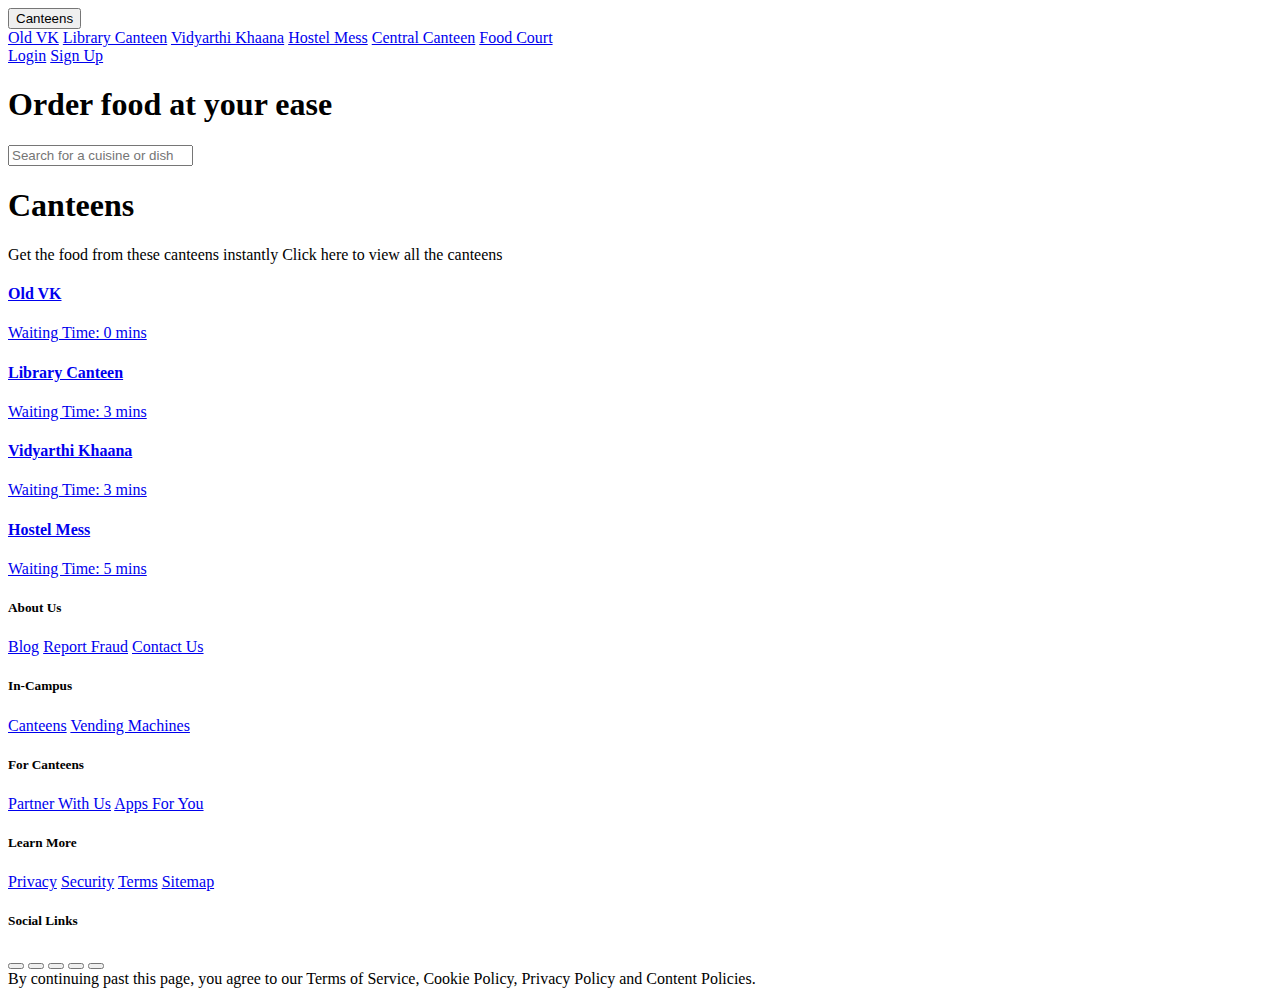
==== index.html @ ff4709c9 "Add files via upload" ====
<!DOCTYPE html>
<html>

<head>

    <meta charset="UTF-8">
    <meta name="viewport" content="width=device-width, initial-scale=1.0">
    <meta http-equiv="X-UA-Compatible" content="ie=edge">

    <link rel="stylesheet" href="https://cdnjs.cloudflare.com/ajax/libs/font-awesome/6.1.1/css/all.min.css"
        integrity="sha512-KfkfwYDsLkIlwQp6LFnl8zNdLGxu9YAA1QvwINks4PhcElQSvqcyVLLD9aMhXd13uQjoXtEKNosOWaZqXgel0g=="
        crossorigin="anonymous" referrerpolicy="no-referrer" />

    <link rel="preconnect" href="https://fonts.googleapis.com" />
    <link rel="preconnect" href="https://fonts.gstatic.com" crossorigin />
    <link rel="stylesheet"
        href="https://fonts.googleapis.com/css2?family=Poppins:ital,wght@0,100;0,200;0,300;0,400;0,500;0,600;0,700;0,800;0,900;1,100;1,200;1,300;1,400;1,500;1,600;1,700;1,800;1,900&display=swap" />

    <link rel="stylesheet" href="stylez/style.css" />

    <title>BMS Canteens</title>
</head>

<body>
    <section class="hero__section">
        <header>
            <nav class="navbar">
                <div class="navbar__menu_container">
                    <div class="dropdown">
                        <button class="dropdown-button">Canteens</button>
                        <div class="dropdown-content">
                            <a href="menu.html">Old VK</a>
                            <a href="menu.html">Library Canteen</a>
                            <a href="menu.html">Vidyarthi Khaana</a>
                            <a href="menu.html">Hostel Mess</a>
                            <a href="menu.html">Central Canteen</a>
                            <a href="menu.html">Food Court</a>
                        </div>
                    </div>
                    <!-- <a href="dropdown.html" class="link">Canteens</a> -->
                    <a href="signup.html" class="link">Login</a>
                    <a href="signup.html" class="link">Sign Up</a>
                </div>
                <div class="user_icon">
                    <a href="#" ><i class="fa-solid fa-user"></i></a>
                </div>
                </div>
            </nav>
        </header>
        <div class="hero__section_container">
            <h1 class="hero__section_heading">Order food at your ease</h1>
            <div class="hero__section_container_input">
                <i class="fa-solid fa-magnifying-glass" id="search_icon"></i>
                <input class="hero__section_input_search" type="text" placeholder="Search for a cuisine or dish" />
            </div>
        </div>
    </section>
    <section class="container_collections">
        <h1>Canteens </h1>
        <div class="sub_heading__container">
            <span>Get the food from these canteens instantly </span>
            <span id="span">Click here to view all the canteens</span>
        </div>
        <div class="collections__cards_container">

            <a href="menu.html" class="cards card1">
                <div class="overlay"></div>
                <div class="collections__content">
                    <h4>Old VK</h4>
                    <span>Waiting Time: 0 mins</span>
                </div>
            </a>
        
            <a href="menu.html" class="cards card2">
                <div class="overlay"></div>
                <div class="collections__content">
                    <h4>Library Canteen</h4>
                    <span>Waiting Time: 3 mins</span>
                </div>
            </a>
        
            <a href="menu.html" class="cards card3">
                <div class="overlay"></div>
                <div class="collections__content">
                    <h4>Vidyarthi Khaana</h4>
                    <span>Waiting Time: 3 mins</span>
                </div>
            </a>
        
            <a href="menu.html" class="cards card4">
                <div class="overlay"></div>
                <div class="collections__content">
                    <h4>Hostel Mess</h4>
                    <span>Waiting Time: 5 mins</span>
                </div>
            </a>
        
        </div>
        

        </div>
    </section>
    <!-- This is for footer section -->
    <footer class="footer__container">
        <div class="navigation_container">
            <div class="link_container">
                <h5>About Us</h5>
                <div class="link_container_anchors">
                    <a href="#">Blog</a>
                    <a href="#">Report Fraud</a>
                    <a href="#">Contact Us</a>
                </div>
            </div>

            <div class="link_container">
                <h5>In-Campus </h5>
                <div class="link_container_anchors">
                    <a href="#">Canteens</a>
                    <a href="#">Vending Machines</a>
                </div>
            </div>

            <div class="link_container">
                <h5>For Canteens</h5>
                <div class="link_container_anchors">
                    <a href="#">Partner With Us</a>
                    <a href="#">Apps For You</a>
                </div>
            </div>

            <div class="link_container">
                <h5>Learn More</h5>
                <div class="link_container_anchors">
                    <a href="#">Privacy</a>
                    <a href="#">Security</a>
                    <a href="#">Terms</a>
                    <a href="#">Sitemap</a>
                </div>
            </div>

            <div class="link_container">
                <h5>Social Links</h5>
                <div class="social_media_icon_buttons">
                    <button><i class="fa-brands fa-linkedin-in"></i> </button>
                    <button><i class="fa-brands fa-instagram"></i></button>
                    <button><i class="fa-brands fa-twitter"></i></button>
                    <button><i class="fa-brands fa-facebook"></i></button>
                    <button><i class="fa-brands fa-youtube"></i></button>
                </div>
            </div>
        </div>
        <div class="disclaimer">
            By continuing past this page, you agree to our Terms of Service, Cookie Policy,
            Privacy Policy and Content Policies.
        </div>
    </footer>
</body>

</html>
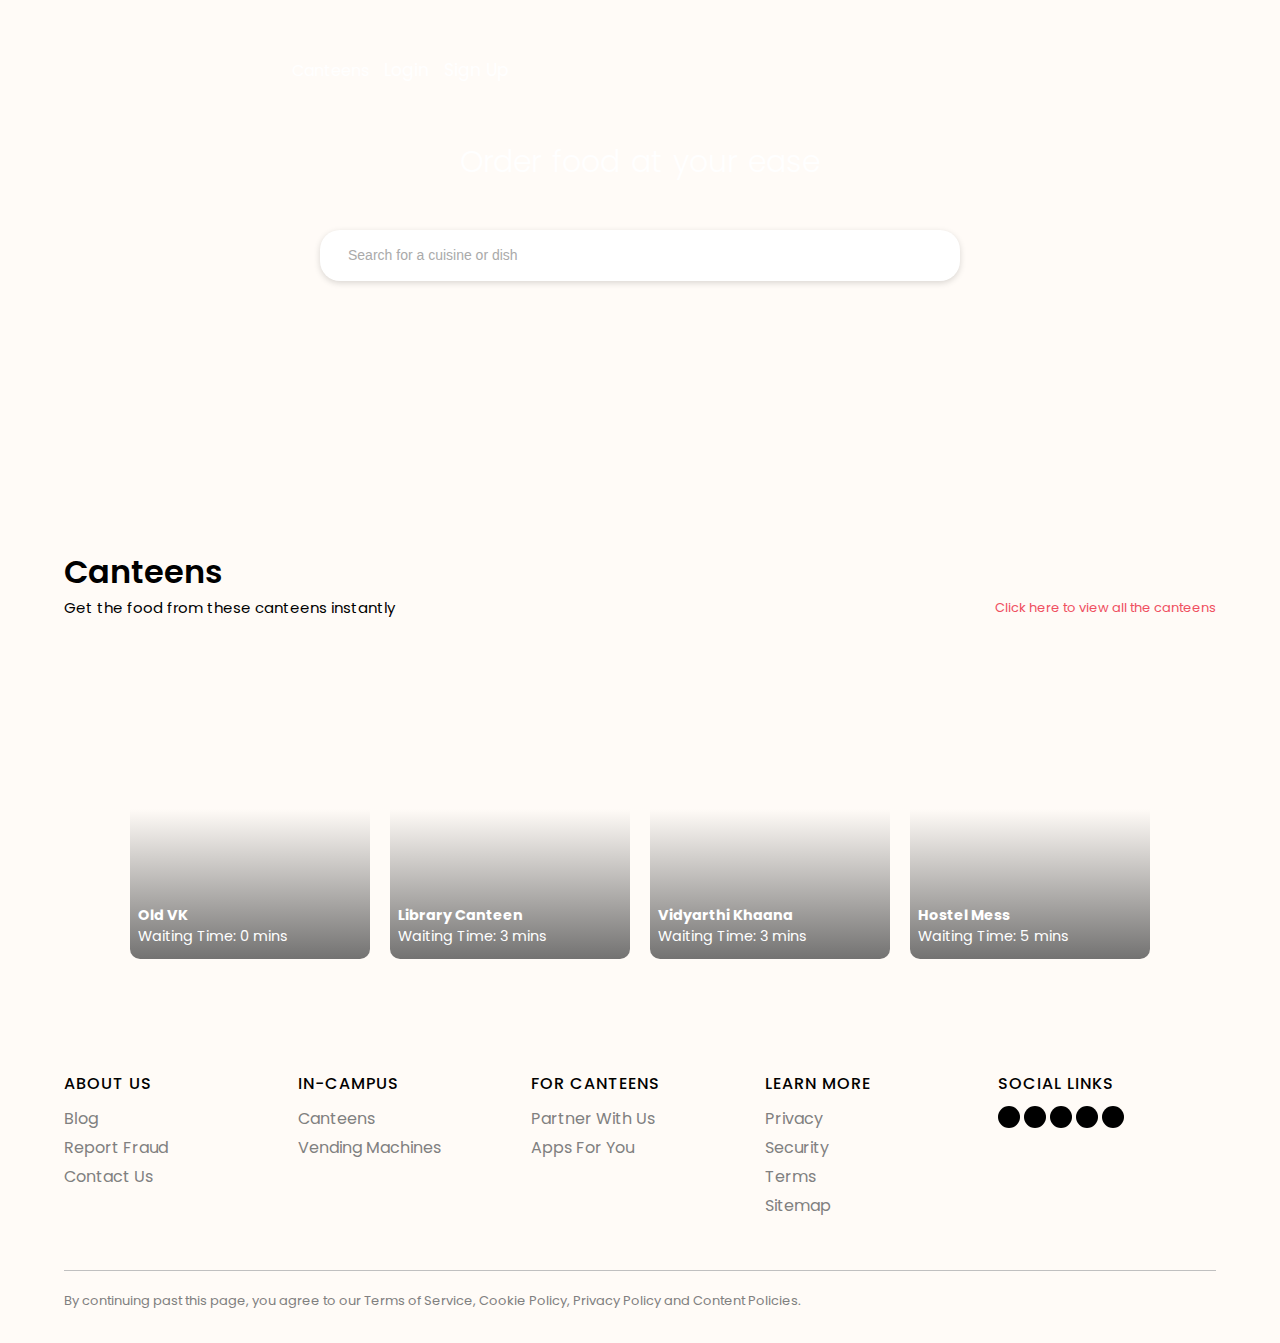
==== commit af27718c: "Update index.html" ====
--- a/index.html
+++ b/index.html
@@ -38,8 +38,8 @@
                         </div>
                     </div>
                     <!-- <a href="dropdown.html" class="link">Canteens</a> -->
-                    <a href="signup.html" class="link">Login</a>
-                    <a href="signup.html" class="link">Sign Up</a>
+                    <a href="login.html" class="link">Login</a>
+                    <a href="login.html" class="link">Sign Up</a>
                 </div>
                 <div class="user_icon">
                     <a href="#" ><i class="fa-solid fa-user"></i></a>
@@ -156,4 +156,4 @@
     </footer>
 </body>
 
-</html>+</html>
--- a/stylez/style.css
+++ b/stylez/style.css
@@ -0,0 +1,660 @@
+*{
+    margin: 0;
+    padding: 0;
+    box-sizing: border-box;
+    font-family: 'Poppins', sans-serif;
+}
+
+body{
+    background: rgb(255,251,247);
+    margin-bottom: -32px;
+}
+
+/* Hero section */
+
+.hero__section 
+{
+    background-image: url("../assets/can.jpg"); /* Correct syntax */
+    height: 500px;
+    background-size: cover;
+    background-position: center;
+    position: relative;
+}
+
+.navbar {
+    display: flex;
+    height: 40px;
+    align-items: center;
+    padding-left: 80px;
+    padding-right: 60px;
+    font-size: 17px;
+}
+
+.navbar a {
+    color: white;
+    text-decoration: none;
+}
+
+.navbar a:hover {
+    transform: scale(1.02);
+}
+
+.navbar__menu_container {
+    margin-top: 100px;  /* Bring it down slightly */
+    margin-left: 200px; /* Shift it towards the left */
+    padding: 8px 12px;
+    display: flex;
+    gap: 15px;
+    border-radius: 4px;
+    color: white;
+}
+
+/* Dropdown Button */
+/* Dropdown Container */
+.dropdown {
+    position: relative;
+    display: inline-block; /* Keeps it inline with other menu items */
+}
+
+/* Dropdown Button as Plain Text */
+.dropdown-button {
+    background-color: transparent; /* No background */
+    color: white; /* White text */
+    font-size: 16px; /* Font size */
+    padding: 0; /* No padding */
+    border: none; /* No border */
+    cursor: pointer; /* Pointer cursor on hover */
+    text-decoration: none; /* Remove underline */
+    font-weight: normal; /* Normal font weight */
+}
+
+/* Hover effect on Dropdown Button */
+.dropdown-button:hover {
+    color: rgba(255, 255, 255, 0.7); /* Change text color on hover */
+}
+
+/* Dropdown Content */
+.dropdown-content {
+    display: none; /* Hidden by default */
+    position: absolute;
+    background-color: rgba(0, 0, 0, 0.9); /* Dark background */
+    min-width: 160px;
+    z-index: 1;
+    border-radius: 5px;
+    margin-top: 5px;
+}
+
+/* Dropdown Links */
+.dropdown-content a {
+    color: white; /* White text */
+    padding: 12px 16px;
+    text-decoration: none;
+    display: block;
+    font-size: 14px;
+}
+
+/* Hover effect on Links */
+.dropdown-content a:hover {
+    background-color: rgba(255, 255, 255, 0.1); /* Light background on hover */
+}
+
+/* Show dropdown when hovering over the button */
+.dropdown:hover .dropdown-content {
+    display: block;
+}
+
+
+/* Dropdown Menu */
+.dropdown-content {
+    display: none;
+    position: absolute;
+    background-color: transparent; /* Transparent background for dropdown */
+    min-width: 160px;
+    box-shadow: 0 8px 16px rgba(0, 0, 0, 0.2);
+    z-index: 1;
+    border-radius: 5px;
+    border: 1px solid rgba(255, 255, 255, 0.2); /* Subtle border for visibility */
+}
+
+.dropdown-content a {
+    color: white; /* Text color */
+    padding: 12px 16px;
+    text-decoration: none;
+    display: block;
+    font-size: 14px;
+    background-color: rgba(255, 255, 255, 0.1); /* Light transparent background */
+}
+
+/* Hover effect for dropdown links */
+.dropdown-content a:hover {
+    background-color: rgba(255, 255, 255, 0.3); /* Darker on hover */
+}
+
+/* Show dropdown on hover */
+.dropdown:hover .dropdown-content {
+    display: block;
+}
+
+.user_icon {
+    height: 25px;
+    width: 25px;
+    position: absolute;
+    right: 225px;
+    top: 45px;
+    border: 2px soli;
+    border-radius: 50%;
+    margin-top: 10px;  /* Adjust as needed */
+    margin-right: 0;   /* Align the icon to the right */
+    display: flex;     /* Ensure flexbox properties are applied */
+    /* align-items: center; */
+    justify-content: right;
+}
+
+
+
+.hero__section_container{
+    display: flex;
+    flex-direction: column;
+    align-items: center;
+    justify-content: center;
+    gap: 25px;
+    height: calc(400px - 40px);
+}
+
+.hero__section_logo{
+    height: 116px;
+    width: 388px;
+}
+
+
+.hero__section_heading{
+    color: white;
+    word-spacing: 3px;
+    font-size: 30px;
+    font-weight: 380;
+}
+
+.hero__section_container_input{
+    background: white;
+    border-radius: 10px;
+    width: 37%;
+    padding: 7px;
+    display: flex; 
+    align-items: center;
+    justify-content: space-around;
+    gap: 3px;
+}
+
+#location_icon{
+    color: rgb(239,79,95);
+    margin-top: -4px;
+}
+
+
+
+
+/* Container for the search bar */
+.hero__section_container_input {
+    display: flex;
+    align-items: center;
+    justify-content: center;
+    background-color: #fff; /* Clean white background */
+    border-radius: 20px; /* Rounded corners for a minimalist look */
+    box-shadow: 0 2px 6px rgba(0, 0, 0, 0.15); /* Subtle shadow for depth */
+    padding: 10px 15px; /* Padding for a compact layout */
+    width: 50%; /* Adjust width as per your layout */
+    margin: 20px auto; /* Center the search bar and add spacing */
+}
+
+/* Search icon */
+#search_icon {
+    color: rgb(239, 79, 95); /* Vibrant color for a modern look */
+    margin-right: 10px; /* Adequate spacing from the input field */
+    font-size: 18px; /* Slightly larger icon size for emphasis */
+}
+
+/* Input field for search */
+.hero__section_input_search {
+    border: none; /* Remove border for a clean design */
+    outline: none; /* Remove focus outline */
+    flex-grow: 1; /* Allow input to take up available space */
+    font-size: 14px; /* Readable font size */
+    color: #333; /* Neutral text color */
+    padding: 5px 0; /* Vertical padding for comfortable input */
+}
+
+/* Placeholder text styling */
+.hero__section_input_search::placeholder {
+    color: #aaa; /* Soft gray placeholder color */
+    font-size: 14px; /* Match input text size */
+    font-family: 'Dosis', sans-serif; /* Consistent font family */
+}
+
+/* Hover and focus effects */
+.hero__section_container_input:hover {
+    box-shadow: 0 4px 10px rgba(0, 0, 0, 0.2); /* Enhance depth on hover */
+}
+
+.hero__section_input_search:focus {
+    color: rgb(239, 79, 95); /* Highlight text on focus */
+}
+
+/* Adjust for small screens */
+@media (max-width: 768px) {
+    .hero__section_container_input {
+        width: 70%; /* Slightly wider on smaller screens */
+    }
+
+    #search_icon {
+        font-size: 16px; /* Adjust icon size */
+    }
+
+    .hero__section_input_search {
+        font-size: 12px; /* Adjust font size for smaller viewports */
+    }
+}
+
+
+
+
+
+
+/* #search_icon{
+    color: rgb(239,79,95);
+    margin-right: 3px;
+}
+
+.hero__section_input_location, .hero__section_input_search{
+    border: none;
+    padding-top: 4px;
+    padding-bottom: 4px;
+}
+
+
+.hero__section_input_location{
+    width: 35%;
+    border-right: 2px solid #C0C0C0;
+    color: gray;
+    font-size: 12.9px;
+}
+
+.hero__section_input_search{
+    width: 65%;
+} */
+
+/* Media Queries for Hero Section */
+
+@media only screen and (max-width: 685px){
+    .navbar__menu_container .user_icon{
+        display: flex;
+    }
+    .link{
+        display: none;
+    }
+    .hero__section{
+        height: 300px;
+    }
+    .hero__section_container{
+        flex-direction: column;
+        background-color: transparent;
+        width: 100%;
+        height: calc(300px - 116px);
+    }
+    .hero__section_logo{
+        height: 60px;
+        width: 200px;
+        margin-top: 20px;
+    }
+    .input_container_location, .input_container_search{
+        padding: 18px;
+        border-radius: 10px;
+        width: 200px;
+    }
+    .hero__section_heading{
+        font-size: 18px;
+        width: 400px;
+    }
+}
+
+@media only screen and (max-width: 400px){
+    .hero__section{
+        width: 119%
+    }
+    .hero__section_heading{
+        font-size: 18px;
+        word-spacing: 0px;
+        margin-left: 47px;
+    }
+    .hero__section_container{
+        width: 102%;
+        height: 69%;
+    }
+}
+
+/* Cards section */
+
+.container_cards{
+    margin: 3rem auto;
+    width: 90%;
+    display: flex;
+    flex-wrap: wrap;
+    gap: 15px;
+    align-items: center;
+    justify-content: center;
+}
+
+.we_offer__cards{
+    border-radius: 20px;
+    overflow: hidden;
+}
+
+.we_offer__cards:hover{
+    transition: all 0.2s ease;
+    transform: scale(1.01);
+    border: 1px solid grey;
+    cursor: pointer;
+    box-shadow: 0 0 15px 5px #A0A0A0;
+}
+/* Collections section */
+
+.container_collections{
+    margin: 3rem auto;
+    width: 90%;
+}
+
+.container_collections h1{
+    font-weight: 600;
+}
+
+.sub_heading__container{
+    font-size: 15px;
+    display: flex;
+    justify-content: space-between;
+    align-items: center;
+    gap: 30px;
+    flex-wrap: wrap;    
+}
+
+.sub_heading__container span:nth-child(2){
+    color: rgb(239,79,95);
+    font-size: 13px;
+    cursor: pointer;
+}
+
+.sub_heading__container span[id=span]:hover{
+    text-decoration: underline red;
+    color: red;
+}
+
+.collections__cards_container{
+    display: flex;
+    justify-content: center;
+    align-items: center;
+    flex-wrap: wrap;
+    gap: 20px;
+    margin-top: 2.5rem;
+}
+
+
+.collections__cards_container a {
+    text-decoration: none; /* Remove underline from links */
+    color: inherit; /* Keep text color unchanged */
+    display: block; /* Ensure the card is treated as a block element */
+}
+
+
+.cards{
+    height: 300px;
+    min-width: 240px;
+    background-size: cover;
+    background-position: center;
+    border-radius: 20px;
+    position: relative;
+} 
+
+.cards:hover{
+    transform: scale(1.01);
+    box-shadow: 0 0 15px 5px #A0A0A0;
+    cursor: pointer;
+} 
+
+.card1{
+    background-image: url('./collection4.jpg');
+}
+.card2{
+    background-image: url('./collection2.jpg');
+}
+
+.card3{
+    background-image: url('./collection3.jpg');
+}
+
+.card4{
+    background-image: url('./img1.jpg');
+}
+
+.overlay{
+    width: 100%;
+    height: 100%;
+    position: absolute;
+    top: 0;
+    left: 0;
+    border-radius: 10px;
+    background: linear-gradient(0deg, rgba(80,80,80,0.8)0%, rgba(0,0,0,0)50%, rgba(0,0,0,0)100%);
+    z-index: 5;
+}
+
+.collections__content{
+    position: absolute;
+    bottom: 0;
+    left: 0;
+    color: white;
+    padding-left: 8px;
+    padding-bottom: 12px;
+    font-size: 0.9rem;
+    z-index: 6;
+}
+
+/* Media Queries for get App section */
+
+@media only screen and (max-width: 1300px){
+    .container__get_the_App .semi_container .semi_container__left,
+    .container__get_the_App .semi_container .semi_container__right{
+        flex: 1;
+    }
+
+    .container__get_the_App .semi_container{
+        width: 80%;
+    }
+}
+
+@media only screen and (max-width: 900px){
+    .container__get_the_App{
+        padding: 2rem 0;
+    }
+    .container__get_the_App .semi_container{
+        width: 95%;
+        flex-direction: column;
+    }
+    .container__get_the_App .semi_container .semi_container__left img{
+        height: 300px;
+    }
+}
+
+/* This is for Explore places section */
+
+.explore_places__container{
+    width: 90%;
+    margin: 3rem auto;
+}
+
+.explore_places__container .sub_container{
+    width: 90%;
+}
+
+.explore_places__container .sub_container div h1{
+    font-weight: 600;
+}
+
+.explore_places__container .sub_container div span{
+    font-size: 14px;
+}
+
+.drop_down__container{
+    display: flex;
+    flex-direction: column;
+    gap: 20px;
+    margin: 2rem auto;
+}
+
+.drop_down_menu{
+    height: 50px;
+    width: 1100px;
+    border-radius: 10px;
+    padding: 15px;
+}
+
+/* Media Queries for explore section */
+
+@media only screen and (max-width: 900px){
+    .drop_down_menu{
+        width: 600px;
+    }
+}
+
+@media only screen and (max-width: 685px){
+    .drop_down_menu{
+        width: 400px;
+    }
+}
+
+/* This is for the footer section */
+
+.footer__container{
+    width: 90%;
+    margin: 4rem auto;
+}
+
+.footer_section1{
+    display: flex;
+    flex-wrap: wrap;
+    align-items: center;
+    justify-content: space-between;
+    margin: auto;
+    width: 70;
+}
+
+.footer_section1 img{
+    width: 130px;
+}
+
+.section1__button_container button{
+    padding: 7px;
+    border: 1px solid gray;
+    border-radius: 8px;
+    cursor: pointer;
+}
+
+.section1__button_container button:nth-child(2){
+    margin-left: 7px;
+}
+
+.navigation_container{
+    display: grid;
+    grid-template-columns : repeat(5, 1fr);
+    margin: auto;
+    gap: 1rem;
+    padding: 3rem 0;
+}
+
+.link_container{
+    display: flex;
+    flex-direction: column;
+    gap: 10px;
+}
+
+.link_container h5{
+    font-size: 16px;
+    font-weight: 500;
+    text-transform: uppercase;
+    letter-spacing: 1px;
+}
+
+.link_container_anchors a{
+    display: flex;
+    flex-direction: column;
+    text-decoration: none;
+    text-transform: none;
+    color: gray;
+    gap: 5px;
+    font-weight: 400;
+    margin-bottom: 4px;
+}
+
+.link_container_anchors a:hover{
+    color: black;
+}
+
+.link_container h5[id=enterprises]{
+    margin-top: 10px;
+    letter-spacing: 1px;
+}
+
+.social_media_logos{
+    margin: 18px 30px;  
+}
+
+.social_media_logos img{
+    width: 80%;
+    margin-left: -28px;
+    cursor: pointer;
+}
+
+.social_media_logos img[id=img2]{
+    margin-top: 5px;
+}
+
+.social_media_icon_buttons button{
+    background: black;
+    border: none;
+    border-radius: 50%;
+    height: 22px;
+    width: 22px;
+    cursor: pointer;
+    color: white;
+}
+
+.social_media_icon_buttons button i{
+    display: flex;
+    font-size: 13px;
+    justify-content: center;
+    align-items: center;
+}
+
+.disclaimer{
+    font-size: 13px;
+    color: gray;
+    margin-top: auto;
+    border-top: 1px solid #C0C0C0;
+    padding-top: 20px;
+}
+
+/* Media queries for footer section */
+
+@media only screen and (max-width: 900px){
+    .navigation_container{
+        grid-template-columns: repeat(3, 1fr);
+    }
+}
+
+@media only screen and (max-width: 500px){
+    .navigation_container{
+        grid-template-columns: repeat(2, 1fr);
+    }
+}
+
+@media only screen and (max-width: 320px){
+    .navigation_container{
+        grid-template-columns: repeat(1, 1fr);
+    }
+}